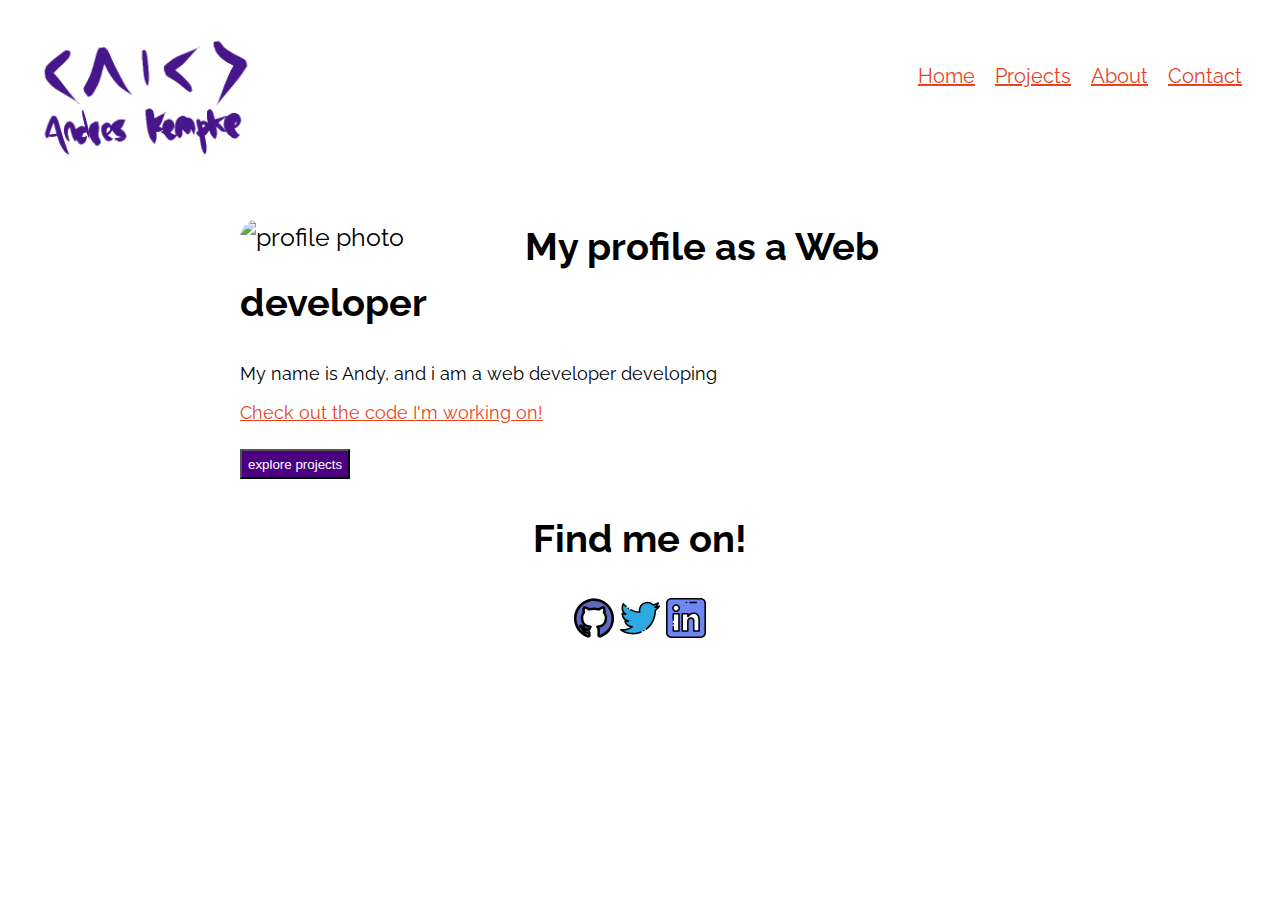
==== index.html @ 49b7c547 "Initial commit" ====
<!DOCTYPE html>
<html lang="en">
<head>
    <meta charset="UTF-8">
    <meta http-equiv="X-UA-Compatible" content="IE=edge">
    <meta name="viewport" content="width=, initial-scale=1.0">
    <meta name="viewport" content="width=device-width, initial-scale=1">
    <title>Profile page</title>
    <link rel="icon" type="image/png" href="./icons/hippo.png" sizes="32x32" />
    <link rel="stylesheet" type="text/css" href="./style.production.css">
    <link rel="preconnect" href="https://fonts.gstatic.com">
    <link href="https://fonts.googleapis.com/css2?family=Raleway:wght@400;700&display=swap" rel="stylesheet">
</head>

<body>
    <header class="page-header">
        <img class="logo" src="./img/logo_Andres.png" alt="Logo">
        <nav class="main-navigation page-header__item">
            <ul role="menubar" class="navigation-list">
                <li role="presentation"><a href="./index.html" role="menuitem" class="navigation-list__item navigation-list__item--active">Home</a></li>
                <li role="presentation"><a href="./projects.html" role="menuitem" class="navigation-list__item navigation-list__item--active">Projects</a></li>
                <li role="presentation"><a href="./about.html" role="menuitem" class="navigation-list__item navigation-list__item--active">About</a></li>
                <li role="presentation"><a href="./contact.html" role="menuitem" class="navigation-list__item navigation-list__item--active">Contact</a></li>
            </ul>
        </nav>
    </header>

    <main>
        <div class="profile">
            <img src="http://via.placeholder.com/150x150" class="profile__portrait" alt="profile photo">
            <h2>My profile as a Web developer</h2>
            <p>My name is Andy, and i am a web developer developing</p>
            <p><a href="./projects.html">Check out the code I'm working on!</a></p>
            <button value="send it flying">explore projects</button>
        </div>
    </main>

    <footer class="page-footer">
        <h2>Find me on!</h2>
        <div class="social media">
            <img src="./icons/github.svg" width="40" height="40"  alt="github">
            <img src="./icons/tweeter.svg" width="40" height="40" alt="tweeter">
            <img src="./icons/linkedin.svg" width="40" height="40" alt="linkedin">
        </div>    
    </footer>

</body>
</html>
---- style.production.css ----
/*
* Prefixed by https://autoprefixer.github.io
* PostCSS: v7.0.29,
* Autoprefixer: v9.7.6
* Browsers: last 4 version
*/

:root {
    /*colors*/
    --link-color: #E9421E;
    --link-color-hover: #11E011;
    --link-color-used: #066306;
    --link-color-acive: #000000;
    /*font style*/
    --font-size__header:20px;
    --font-size__main: 25px;
    --font-size__p: 18px;
    --font-size__footer: 25px;
    --fontw400: 400;
    --fontw700: 700;
    --buttons_bg-color: #5AD0F6 ;
}
* {
    -webkit-box-sizing: border-box;
            box-sizing: border-box;
}
html {
    font-family: "Raleway", sans-serif;
}
header {
    font-size: var(--font-size__header);
    font-weight: var(--fontw400);
    line-height: 1.8;
}
.page-header {
    display: -webkit-box;
    display: -ms-flexbox;
    display: flex;
    width:100%;
    padding: 30px;
}
.page-header__item {
    -webkit-box-flex: 0;
        -ms-flex: 0 1 200px;
            flex: 0 1 200px;
}
.page-header__item:last-child {
    -webkit-box-flex: 1;
        -ms-flex-positive: 1;
            flex-grow: 1;
    text-align: right;
}
.navigation-list {
    list-style-type: none;
}
.navigation-list li {
    display: inline-block;
    margin-left: 15px;
}
.logo {
    height: 120px;
}
main {
    font-size: var(--font-size__main);
    line-height: 1.5;
    font-weight: var(--fontw400);
}
.profile {
    max-width: 800px;
    margin: 0 auto;
}
.profile__portrait {
    float: left;
    width: 250px;
    margin-right: 35px;
    border-radius: 70px;
}
.main_about {
    max-width: 800px;
    margin: 0 auto;
}
.main_contact {
    max-width: 800px;
    margin: 0 auto;
}
.main_about {
    max-width: 800px;
    margin: 0 auto;
}
.main_about--title {
    text-align: center;
}
.main_about--content-table {
    margin: 0 auto;
}
.content-table-info {
    text-align: center;
}
.button_CV {
    text-align: center;
}
.main-contact-info {
    text-align: center;
}
main p {
    font-size: var(--font-size__p);
    line-height: 1.2;
    font-weight: var(--fontw400);
}
footer {
    font-size: var(--font-size__footer);
    line-height: 1.5;
}
.page-footer {
    clear: both;
    display: -webkit-box;
    display: -ms-flexbox;
    display: flex;
    -webkit-box-orient: vertical;
    -webkit-box-direction: normal;
        -ms-flex-direction: column;
            flex-direction: column;
    text-align: center;
}

/*link color description*/
a {
    color: var(--link-color);
}
a:hover {
    color: var(--link-color-hover);
}
a:visited {
    color: var(--link-color-used);
}
a:active {
    color: var(--link-color-acive);
}
.main-form-table {
    display: block;
}

/*main buttom form*/
main button {
    color: white;
    background-color: indigo;
    height: 30px;
    min-width: 80px;
    min-height: 20px;
}
main button:hover {
    background-color: lightcoral;
    opacity: .5;
}
.button_CV .button {
    margin-top: 30px;
    border: none;
    display: inline-block;
    background-color: var(--buttons_bg-color);
    color: white;
    text-decoration: none;
    padding: 10px;
    border-radius: 3px;
    border-bottom: 2px solid rgba(0, 0, 0, 0.3);
    -webkit-transition-duration: 0.5s;
         -o-transition-duration: 0.5s;
            transition-duration: 0.5s;
    -webkit-transition-property: opacity;
    -o-transition-property: opacity;
    transition-property: opacity;
}
.button_CV .button:hover, .button:focus {
    cursor: pointer;
    opacity: .5;
}
.grid {
    display: -ms-grid;
    display: grid;
    -ms-grid-columns: 1fr 1fr 1fr;
    grid-template-columns: 1fr 1fr 1fr;
}
.grid__item {
    background-color: lightgray;
    margin: 0px 20px 20px 20px;
    /*or use gap here*/
}
.grid__item:last-child {
    -ms-grid-column: 3;
        grid-column-start: 3;
    -ms-grid-column-span: 0;
    grid-column-end: 3;
    -ms-grid-row: 1;
        grid-row-start: 1;
    -ms-grid-row-span: 2;
    grid-row-end: 3;
  }
  @-webkit-keyframes color-change {
    0% {
      fill: #edc655;
    }
    50% {
      fill: #fcffad;
    }
    100% {
      fill: #f76414;
    }
  }
  @keyframes color-change {
    0% {
      fill: #edc655;
    }
    50% {
      fill: #fcffad;
    }
    100% {
      fill: #f76414;
    }
  }
  .sun {
    -webkit-animation: 4s color-change infinite alternate linear;
            animation: 4s color-change infinite alternate linear;
  }
  @-webkit-keyframes cloud-move {
    from {
      -webkit-transform: translate(0, 50px);
              transform: translate(0, 50px);
    }
    to {
      -webkit-transform: translate(200px, 50px);
              transform: translate(200px, 50px);
    }
  }
  @keyframes cloud-move {
    from {
      -webkit-transform: translate(0, 50px);
              transform: translate(0, 50px);
    }
    to {
      -webkit-transform: translate(200px, 50px);
              transform: translate(200px, 50px);
    }
  }
  .cloud-front {
    -webkit-animation: 30s cloud-move infinite alternate linear;
            animation: 30s cloud-move infinite alternate linear;
  }
  @-webkit-keyframes cloud-move-reverse {
    from {
      -webkit-transform: translate(446px, 48px);
              transform: translate(446px, 48px);
    }
    to {
      -webkit-transform: translate(100px, 48px);
              transform: translate(100px, 48px);
    }
  }
  @keyframes cloud-move-reverse {
    from {
      -webkit-transform: translate(446px, 48px);
              transform: translate(446px, 48px);
    }
    to {
      -webkit-transform: translate(100px, 48px);
              transform: translate(100px, 48px);
    }
  }
  .cloud-back {
    -webkit-animation: 34s cloud-move-reverse infinite alternate linear;
            animation: 34s cloud-move-reverse infinite alternate linear;
  }
  /*Here start the media query*/

  @media all and (max-width: 500px) {
    .grid {
      -ms-grid-columns: 1fr;
      grid-template-columns: 1fr;
    }
  }
  @media all and (min-width: 500px) and (max-width: 750px){
    .grid {
      -ms-grid-columns: 1fr 1fr;
      grid-template-columns: 1fr 1fr;
    }
  }
  @media all and (max-width: 750px) {
    .grid {
      grid-gap: 10px;
    }
    .grid__item:last-child {
      grid-column: auto / auto;
      grid-row: auto / auto;
    }
    h1 {
      font-size: 22px;
    }
  }
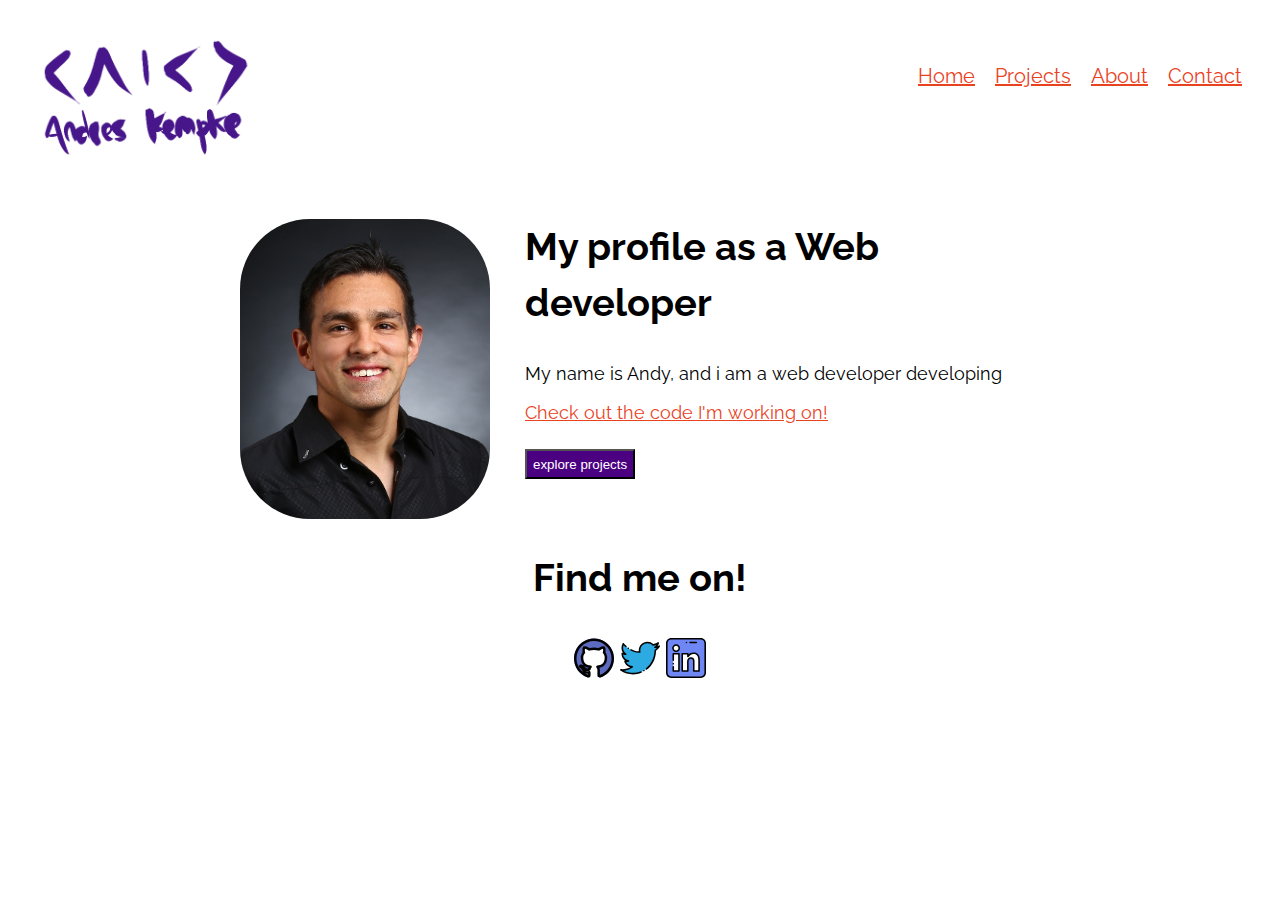
==== commit d4c4458a: "more chances" ====
--- a/index.html
+++ b/index.html
@@ -5,7 +5,7 @@
     <meta http-equiv="X-UA-Compatible" content="IE=edge">
     <meta name="viewport" content="width=, initial-scale=1.0">
     <meta name="viewport" content="width=device-width, initial-scale=1">
-    <title>Profile page</title>
+    <title>Profile-porfolio page</title>
     <link rel="icon" type="image/png" href="./icons/hippo.png" sizes="32x32" />
     <link rel="stylesheet" type="text/css" href="./style.production.css">
     <link rel="preconnect" href="https://fonts.gstatic.com">
@@ -27,7 +27,7 @@
 
     <main>
         <div class="profile">
-            <img src="http://via.placeholder.com/150x150" class="profile__portrait" alt="profile photo">
+            <img src="./img/Andres_Kempke_bild2.jpg" class="profile__portrait" alt="profile photo">
             <h2>My profile as a Web developer</h2>
             <p>My name is Andy, and i am a web developer developing</p>
             <p><a href="./projects.html">Check out the code I'm working on!</a></p>
--- a/style.production.css
+++ b/style.production.css
@@ -72,6 +72,7 @@
 .profile__portrait {
     float: left;
     width: 250px;
+    height: 300px;
     margin-right: 35px;
     border-radius: 70px;
 }
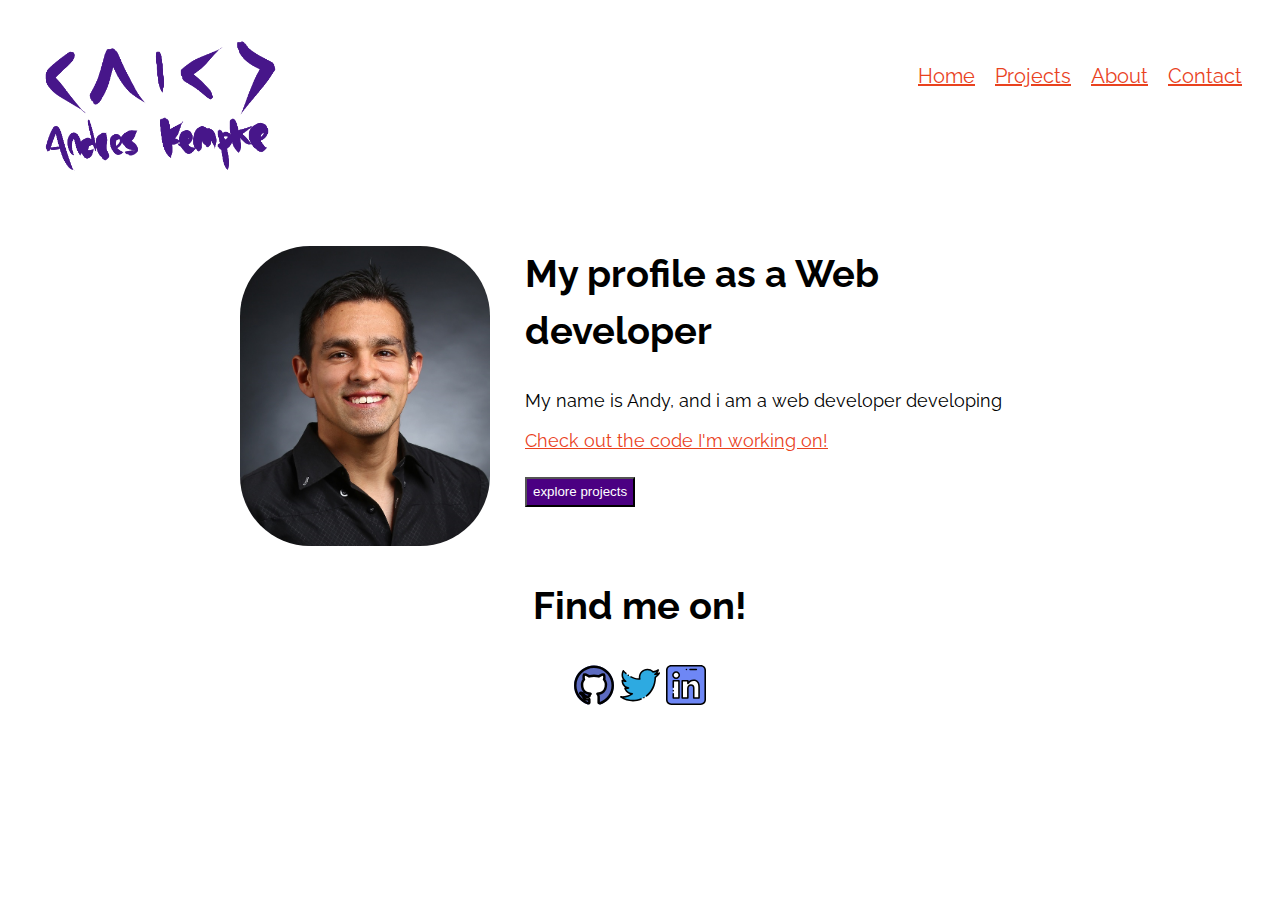
==== commit 42ba0288: "Update 4" ====
--- a/index.html
+++ b/index.html
@@ -13,15 +13,20 @@
 </head>
 
 <body>
+    
     <header class="page-header">
-        <img class="logo" src="./img/logo_Andres.png" alt="Logo">
+        <div class="image-wrapper">
+            <img class="logo" src="./img/logo_Andres.png" alt="Logo">
+        </div>
         <nav class="main-navigation page-header__item">
-            <ul role="menubar" class="navigation-list">
-                <li role="presentation"><a href="./index.html" role="menuitem" class="navigation-list__item navigation-list__item--active">Home</a></li>
-                <li role="presentation"><a href="./projects.html" role="menuitem" class="navigation-list__item navigation-list__item--active">Projects</a></li>
-                <li role="presentation"><a href="./about.html" role="menuitem" class="navigation-list__item navigation-list__item--active">About</a></li>
-                <li role="presentation"><a href="./contact.html" role="menuitem" class="navigation-list__item navigation-list__item--active">Contact</a></li>
-            </ul>
+            <div>
+                <ul role="menubar" class="navigation-list">
+                    <li role="presentation"><a href="./index.html" role="menuitem" class="navigation-list__item navigation-list__item--active">Home</a></li>
+                    <li role="presentation"><a href="./projects.html" role="menuitem" class="navigation-list__item navigation-list__item--active">Projects</a></li>
+                    <li role="presentation"><a href="./about.html" role="menuitem" class="navigation-list__item navigation-list__item--active">About</a></li>
+                    <li role="presentation"><a href="./contact.html" role="menuitem" class="navigation-list__item navigation-list__item--active">Contact</a></li>
+               </ul>
+            </div>   
         </nav>
     </header>
 
--- a/style.production.css
+++ b/style.production.css
@@ -18,7 +18,7 @@
     --font-size__footer: 25px;
     --fontw400: 400;
     --fontw700: 700;
-    --buttons_bg-color: #5AD0F6 ;
+    --buttons_bg-color: #5AD0F6;
 }
 * {
     -webkit-box-sizing: border-box;
@@ -57,9 +57,19 @@
     display: inline-block;
     margin-left: 15px;
 }
+.image-wrapper {
+  flex: 1 auto;
+  flex-direction: row;
+}
 .logo {
-    height: 120px;
-}
+  max-width: 35%;
+  height: auto;
+  min-width: 170px;
+  }
+.page-header__item:last-child {
+  flex: 2;
+  text-align: right;
+  }
 main {
     font-size: var(--font-size__main);
     line-height: 1.5;
@@ -102,6 +112,34 @@
 }
 .main-contact-info {
     text-align: center;
+}
+.main-form {
+  padding: 15px;
+}
+.name-element--table {
+  display: block;
+  text-align:center;
+}
+input[type=text] {
+  width: 80%;
+  padding: 10px;
+  border-radius:10px;
+  margin-bottom: 15px;
+}
+input[type=submit] {
+  background-color: #5AD0F6;
+  color: white;
+  padding: 10px;
+  border-radius: 10px;
+  border: none;
+  cursor: pointer;
+  margin-top: 20px;
+}
+input[type=submit]:hover {
+  background-color: #8b09db;
+ -webkit-transition-duration: 0.5s;
+         -o-transition-duration: 0.5s;
+            transition-duration: 0.5s;
 }
 main p {
     font-size: var(--font-size__p);
@@ -179,10 +217,15 @@
     display: grid;
     -ms-grid-columns: 1fr 1fr 1fr;
     grid-template-columns: 1fr 1fr 1fr;
+    grid-gap: 1.5%;
+}
+.projects-title {
+  margin-left: 20px;
 }
 .grid__item {
     background-color: lightgray;
     margin: 0px 20px 20px 20px;
+    padding: 10px;
     /*or use gap here*/
 }
 .grid__item:last-child {
@@ -272,6 +315,12 @@
   /*Here start the media query*/
 
   @media all and (max-width: 500px) {
+    .grid: {
+      -ms-grid-columns: 1fr;
+      grid-template-columns: 1fr;
+    }
+
+  @media all and (max-width: 500px) {
     .grid {
       -ms-grid-columns: 1fr;
       grid-template-columns: 1fr;
